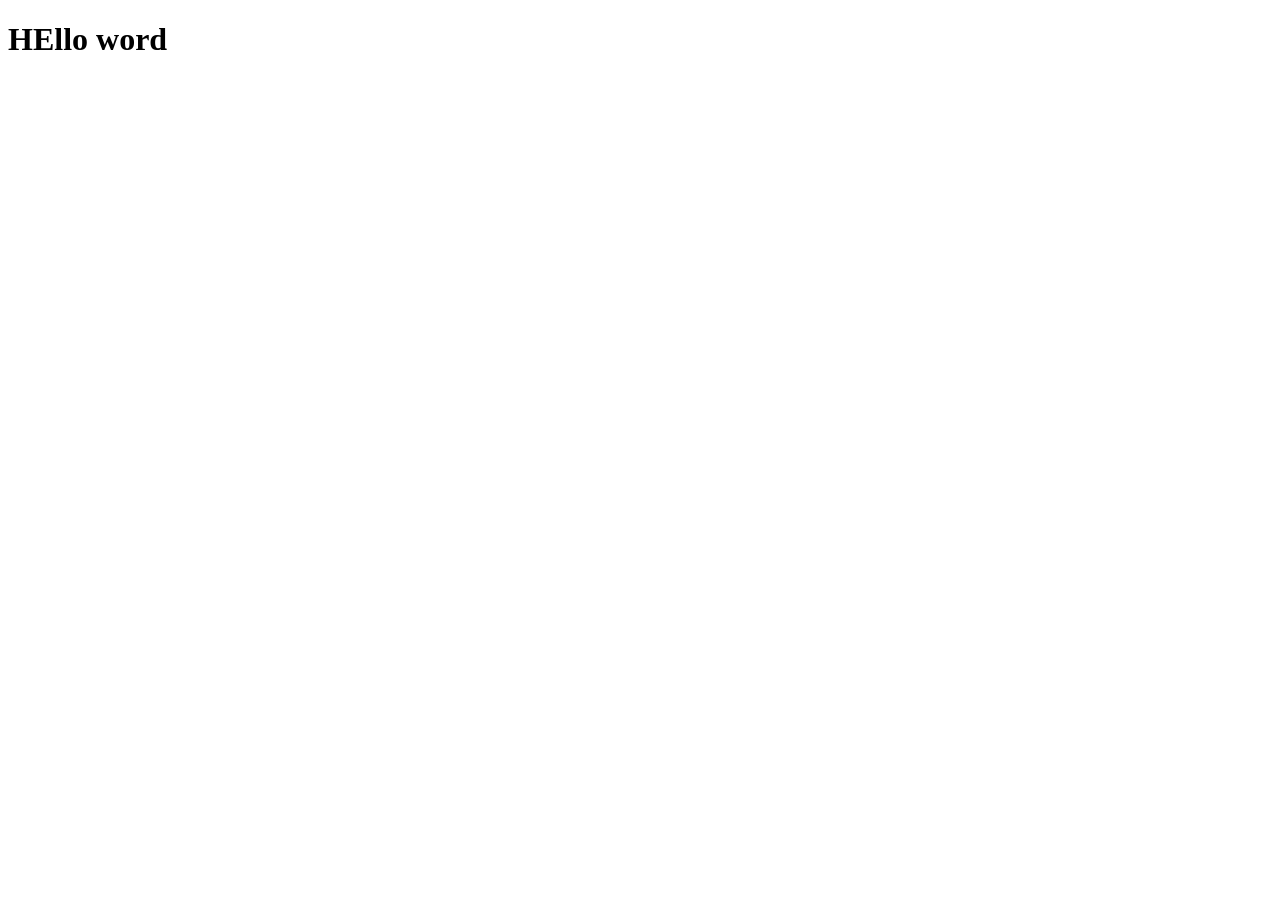
==== index.html @ 05152734 "first commit" ====
<!DOCTYPE html>
<html lang="en">
<head>
    <meta charset="UTF-8">
    <meta name="viewport" content="width=device-width, initial-scale=1.0">
    <title>Document</title>
</head>
<body>
    <h1>HEllo word</h1>
</body>
</html>
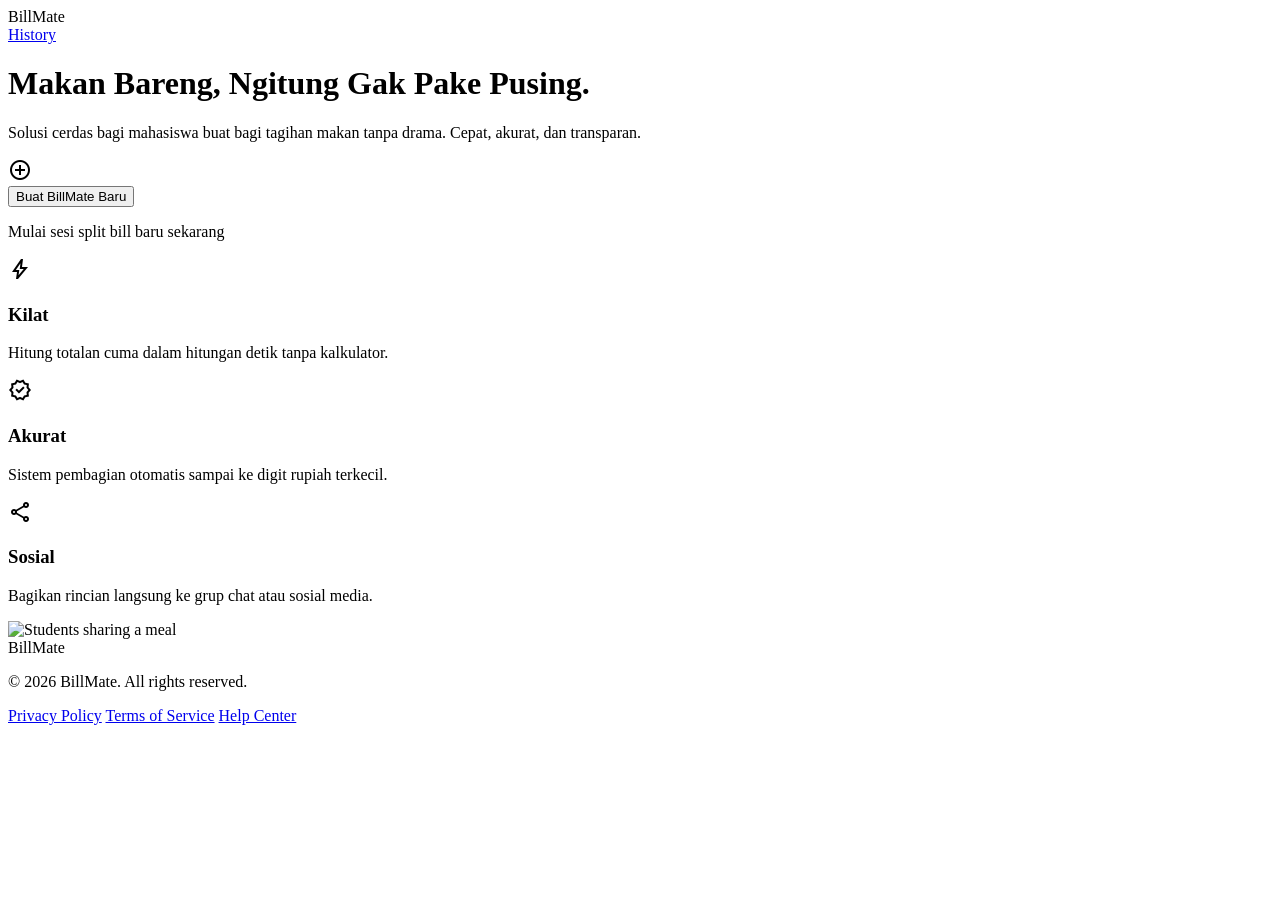
==== commit 5f3cd272: "ganti nama" ====
--- a/index.html
+++ b/index.html
@@ -1,11 +1,213 @@
 <!DOCTYPE html>
-<html lang="en">
+<html lang="id">
+
 <head>
-    <meta charset="UTF-8">
-    <meta name="viewport" content="width=device-width, initial-scale=1.0">
-    <title>Document</title>
+    <meta charset="utf-8">
+    <meta content="width=device-width, initial-scale=1.0" name="viewport">
+    <script src="https://cdn.tailwindcss.com?plugins=forms,container-queries"></script>
+    <link href="https://fonts.googleapis.com/css2?family=Inter:wght@400;500;600;700&display=swap" rel="stylesheet">
+    <link href="https://fonts.googleapis.com/css2?family=Material+Symbols+Outlined:wght,FILL@100..700,0..1&display=swap"
+        rel="stylesheet">
+    <link rel="stylesheet" href="css/index.css">
+    <script id="tailwind-config">
+        tailwind.config = {
+            darkMode: "class",
+            theme: {
+                extend: {
+                    "colors": {
+                        "on-surface-variant": "#584235",
+                        "on-error-container": "#93000a",
+                        "surface-variant": "#e2e2e2",
+                        "secondary-fixed": "#e5e2e1",
+                        "surface": "#f9f9f9",
+                        "on-tertiary-fixed-variant": "#444749",
+                        "on-primary-fixed": "#321200",
+                        "inverse-on-surface": "#f0f1f1",
+                        "on-primary-container": "#5c2800",
+                        "error": "#ba1a1a",
+                        "primary-fixed-dim": "#ffb68b",
+                        "on-tertiary": "#ffffff",
+                        "on-primary": "#ffffff",
+                        "secondary-container": "#e2dfde",
+                        "on-primary-fixed-variant": "#753400",
+                        "tertiary-fixed": "#e1e2e4",
+                        "on-tertiary-container": "#343739",
+                        "error-container": "#ffdad6",
+                        "on-secondary-fixed": "#1c1b1b",
+                        "surface-bright": "#f9f9f9",
+                        "surface-container": "#eeeeee",
+                        "tertiary-fixed-dim": "#c5c6c8",
+                        "secondary-fixed-dim": "#c8c6c5",
+                        "on-secondary-fixed-variant": "#474746",
+                        "on-secondary-container": "#636262",
+                        "surface-container-highest": "#e2e2e2",
+                        "on-tertiary-fixed": "#191c1e",
+                        "primary-container": "#ff7a00",
+                        "surface-container-low": "#f3f3f4",
+                        "tertiary": "#5c5f60",
+                        "surface-container-lowest": "#ffffff",
+                        "surface-dim": "#dadada",
+                        "outline": "#8c7263",
+                        "outline-variant": "#e0c0af",
+                        "primary": "#994700",
+                        "inverse-surface": "#2f3131",
+                        "secondary": "#5f5e5e",
+                        "on-error": "#ffffff",
+                        "on-surface": "#1a1c1c",
+                        "surface-container-high": "#e8e8e8",
+                        "inverse-primary": "#ffb68b",
+                        "tertiary-container": "#9ea0a2",
+                        "on-background": "#1a1c1c",
+                        "surface-tint": "#994700",
+                        "on-secondary": "#ffffff",
+                        "background": "#f9f9f9",
+                        "primary-fixed": "#ffdbc8"
+                    },
+                    "borderRadius": {
+                        "DEFAULT": "0.25rem",
+                        "lg": "0.5rem",
+                        "xl": "0.75rem",
+                        "2xl": "1rem",
+                        "3xl": "1.5rem",
+                        "full": "9999px"
+                    },
+                    "spacing": {
+                        "base": "4px",
+                        "xl": "32px",
+                        "container-max": "1200px",
+                        "sm": "8px",
+                        "2xl": "48px",
+                        "margin-mobile": "16px",
+                        "md": "16px",
+                        "xs": "4px",
+                        "3xl": "64px",
+                        "gutter": "16px",
+                        "margin-desktop": "32px",
+                        "lg": "24px"
+                    },
+                    "fontFamily": {
+                        "display-lg": ["Inter"],
+                        "label-sm": ["Inter"],
+                        "headline-lg-mobile": ["Inter"],
+                        "headline-lg": ["Inter"],
+                        "label-md": ["Inter"],
+                        "body-lg": ["Inter"],
+                        "body-md": ["Inter"],
+                        "headline-md": ["Inter"]
+                    },
+                    "fontSize": {
+                        "display-lg": ["48px", { "lineHeight": "56px", "letterSpacing": "-0.02em", "fontWeight": "700" }],
+                        "label-sm": ["12px", { "lineHeight": "16px", "fontWeight": "500" }],
+                        "headline-lg-mobile": ["24px", { "lineHeight": "32px", "fontWeight": "700" }],
+                        "headline-lg": ["32px", { "lineHeight": "40px", "letterSpacing": "-0.01em", "fontWeight": "700" }],
+                        "label-md": ["14px", { "lineHeight": "20px", "letterSpacing": "0.01em", "fontWeight": "600" }],
+                        "body-lg": ["18px", { "lineHeight": "28px", "fontWeight": "400" }],
+                        "body-md": ["16px", { "lineHeight": "24px", "fontWeight": "400" }],
+                        "headline-md": ["24px", { "lineHeight": "32px", "fontWeight": "600" }]
+                    }
+                },
+            },
+        }
+    </script>
 </head>
-<body>
-    <h1>HEllo word</h1>
+
+<body class="bg-surface text-on-surface min-h-screen flex flex-col overflow-x-hidden">
+
+    <header class="fixed top-0 left-0 right-0 z-50 bg-surface dark:bg-surface-dim transition-colors duration-300">
+        <div class="flex justify-between items-center w-full px-md py-sm max-w-container-max mx-auto">
+            <div class="flex items-center gap-sm">
+                <span
+                    class="font-headline-md text-headline-md font-bold text-primary dark:text-primary-container">BillMate</span>
+            </div>
+
+            <nav class="flex items-center gap-lg">
+                <a href="history.html"
+                    class="font-label-md text-label-md text-secondary dark:text-on-secondary-fixed-variant hover:text-primary dark:hover:text-primary-fixed transition-colors flex items-center gap-xs"><span>History</span></a>
+            </nav>
+        </div>
+    </header>
+
+    <main class="flex-grow flex flex-col items-center justify-center pt-2xl pb-3xl px-margin-mobile hero-gradient">
+
+        <div class="text-center mb-xl max-w-2xl mt-xl">
+            <h1 class="font-display-lg text-display-lg text-on-surface mb-sm leading-tight">
+                Makan Bareng, Ngitung Gak Pake Pusing.
+            </h1>
+            <p class="font-body-lg text-body-lg text-secondary dark:text-on-secondary-fixed-variant opacity-80">
+                Solusi cerdas bagi mahasiswa buat bagi tagihan makan tanpa drama. Cepat, akurat, dan transparan.
+            </p>
+        </div>
+
+        <div
+            class="w-full max-w-xl bg-surface-container-lowest rounded-3xl shadow-[0px_4px_32px_rgba(0,0,0,0.06)] p-xl flex justify-center items-center relative overflow-hidden group mx-auto">
+
+            <div
+                class="w-full max-w-md flex flex-col items-center justify-center p-lg transition-all hover:bg-surface-container-low rounded-2xl">
+                <div class="mb-lg bg-primary-fixed p-md rounded-full text-primary">
+                    <span class="material-symbols-outlined text-[48px]" data-icon="add_circle">add_circle</span>
+                </div>
+                <button onclick="window.location.href='createroom.html'"
+                    class="w-full py-md px-lg bg-primary-container text-on-primary font-label-md text-label-md rounded-2xl shadow-md active:scale-95 transition-transform duration-150 hover:opacity-90">
+                    Buat BillMate Baru
+                </button>
+                <p class="mt-sm font-label-sm text-label-sm text-secondary opacity-60">Mulai sesi split bill baru
+                    sekarang</p>
+            </div>
+
+            <div
+                class="absolute -bottom-6 -right-6 w-32 h-32 bg-primary-container/5 rounded-full blur-3xl group-hover:bg-primary-container/10 transition-colors">
+            </div>
+        </div>
+
+        <div class="grid grid-cols-1 md:grid-cols-3 gap-md w-full max-w-4xl mt-xl">
+            <div class="p-lg bg-surface-container-low rounded-2xl flex flex-col gap-sm">
+                <span class="material-symbols-outlined text-primary" data-icon="bolt">bolt</span>
+                <h3 class="font-label-md text-label-md text-on-surface">Kilat</h3>
+                <p class="font-label-sm text-label-sm text-secondary">Hitung totalan cuma dalam hitungan detik tanpa
+                    kalkulator.</p>
+            </div>
+            <div class="p-lg bg-surface-container-low rounded-2xl flex flex-col gap-sm">
+                <span class="material-symbols-outlined text-primary" data-icon="verified">verified</span>
+                <h3 class="font-label-md text-label-md text-on-surface">Akurat</h3>
+                <p class="font-label-sm text-label-sm text-secondary">Sistem pembagian otomatis sampai ke digit rupiah
+                    terkecil.</p>
+            </div>
+            <div class="p-lg bg-surface-container-low rounded-2xl flex flex-col gap-sm">
+                <span class="material-symbols-outlined text-primary" data-icon="share">share</span>
+                <h3 class="font-label-md text-label-md text-on-surface">Sosial</h3>
+                <p class="font-label-sm text-label-sm text-secondary">Bagikan rincian langsung ke grup chat atau sosial
+                    media.</p>
+            </div>
+        </div>
+
+        <div class="w-full max-w-container-max mt-3xl">
+            <img alt="Students sharing a meal" class="w-full h-64 object-cover rounded-3xl"
+                data-alt="A candid, high-quality photograph of a group of diverse university students laughing and sharing a meal together at a vibrant urban cafe. The lighting is bright and warm, reflecting a modern corporate aesthetic with soft morning sunlight streaming through large windows. The overall atmosphere is energetic, social, and trustworthy, with focus on the genuine human connection over a shared table."
+                src="https://lh3.googleusercontent.com/aida-public/[base64]">
+        </div>
+    </main>
+
+    <footer
+        class="bg-surface-container-lowest dark:bg-surface-container-low border-t border-surface-variant dark:border-on-surface-variant transition-colors">
+        <div
+            class="flex flex-col md:flex-row justify-between items-center w-full px-md py-lg gap-md max-w-container-max mx-auto">
+            <div class="flex flex-col items-center md:items-start">
+                <span class="font-label-md text-label-md font-bold text-primary mb-1">BillMate</span>
+                <p class="font-label-sm text-label-sm text-secondary dark:text-on-secondary-fixed-variant">© 2026 BillMate.
+                    All rights reserved.</p>
+            </div>
+            <div class="flex gap-lg">
+                <a class="font-label-sm text-label-sm text-secondary dark:text-on-secondary-fixed-variant hover:text-primary dark:hover:text-primary-fixed transition-colors"
+                    href="#">Privacy Policy</a>
+                <a class="font-label-sm text-label-sm text-secondary dark:text-on-secondary-fixed-variant hover:text-primary dark:hover:text-primary-fixed transition-colors"
+                    href="#">Terms of Service</a>
+                <a class="font-label-sm text-label-sm text-secondary dark:text-on-secondary-fixed-variant hover:text-primary dark:hover:text-primary-fixed transition-colors"
+                    href="#">Help Center</a>
+            </div>
+        </div>
+    </footer>
+
+    <script src="js/index.js"></script>
 </body>
+
 </html>
